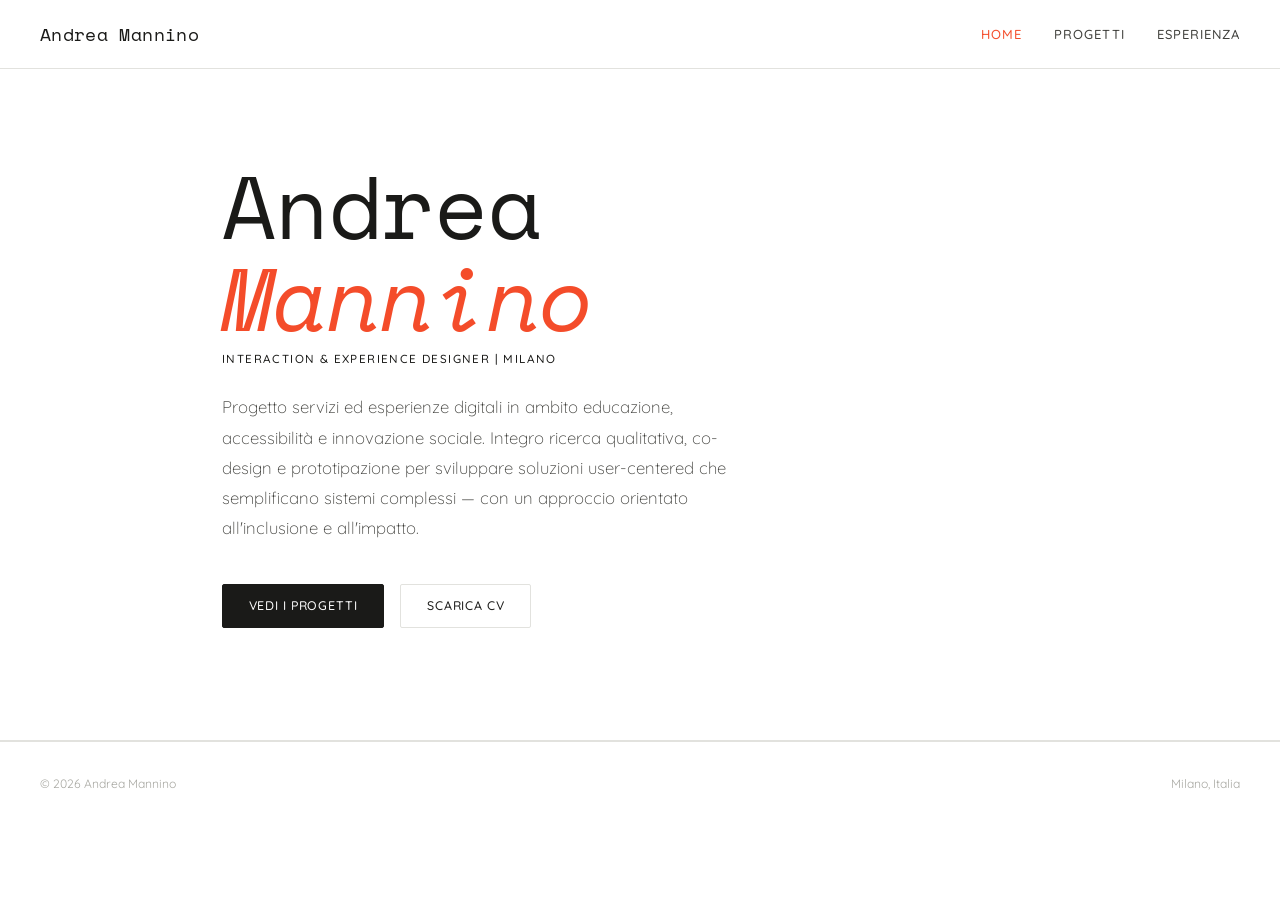
==== index.html @ af7ae9c5 "_sbeng" ====
<!DOCTYPE html>
<html lang="it">
<head>
  <meta charset="UTF-8" />
  <meta name="viewport" content="width=device-width, initial-scale=1.0" />
  <link rel="preconnect" href="https://fonts.googleapis.com" />
  <link rel="preconnect" href="https://fonts.gstatic.com" crossorigin />
  <link href="https://fonts.googleapis.com/css2?family=Anton&family=Atkinson+Hyperlegible+Mono:ital,wght@0,200..800;1,200..800&family=Lato:ital,wght@0,100;0,300;0,400;0,700;0,900;1,100;1,300;1,400;1,700;1,900&family=Merriweather:ital,opsz,wght@0,18..144,300..900;1,18..144,300..900&family=Quicksand:wght@300..700&family=Space+Mono:ital,wght@0,400;0,700;1,400;1,700&display=swap" rel="stylesheet">
  <link rel="stylesheet" href="style2.css" />
</head>
<body>
  <nav>
    <a href="index.html" class="nav-logo">Andrea Mannino</a>
    <ul class="nav-links">
      <li><a href="index.html" class="active">Home</a></li>
      <li><a href="progetti.html">Progetti</a></li>
      <li><a href="esperienza.html">Esperienza</a></li>
    </ul>
  </nav>
  <!-- ─── HERO ─────────────────────────────────────────────── -->

  <section id="hero">
    <div class="container">
      <h1 class="hero-name fade-up">Andrea<br><em>Mannino</em></h1>
      <span class="hero-tag fade-up">Interaction & Experience Designer | Milano</span>
      <p class="hero-bio fade-up">Progetto servizi ed esperienze digitali in ambito educazione, accessibilità e innovazione sociale. Integro ricerca qualitativa, co-design e prototipazione per sviluppare soluzioni user-centered che semplificano sistemi complessi — con un approccio orientato all'inclusione e all'impatto.</p>
      <div class="hero-actions fade-up">
        <a href="progetti.html" class="btn btn-primary">Vedi i progetti</a>
        <a href="CV_Andrea_Mannino_ITA.pdf" download class="btn btn-ghost">Scarica CV</a>
      </div>
    </div>
  </section>
  <!-- ─── FOOTER ────────────────────────────────────────────── -->

  <footer>
    <p>&#169; 2026 Andrea Mannino</p>
    <p>Milano, Italia</p>
  </footer>

  <script src="script.js"></script>

</body>
</html>
---- style2.css ----
:root {
  --bg: #ffffff;
  --bg-card: #ffffff;
  --ink: #1a1a18;
  --ink-soft: #3f3f3b;
  --ink-muted: #a8a8a2;
  --accent: rgba(243, 57, 19, 0.9);
  --accentlink: rgba(243, 57, 19, 0.9);
  --accentlink2: #747f5de6;
  --evident: #1a1a18;
  --border: #e2e2de;
  --serif: 'Space Mono', Georgia, serif;
  --sans: 'Quicksand', system-ui, sans-serif;
  --max: 900px;
}

*, *::before, *::after { box-sizing: border-box; margin: 0; padding: 0; }

html { scroll-behavior: smooth; }

body {
  background: var(--bg);
  color: var(--ink);
  font-family: var(--sans);
  font-size: 16px;
  line-height: 1.6;
  -webkit-font-smoothing: antialiased;
  cursor: default;
  /* overflow-x: hidden rimosso — tagliava le immagini bleed */
}

/* ─── NAV ─────────────────────────────────────────────── */

nav {
  position: fixed;
  top: 0; left: 0; right: 0;
  z-index: 100;
  display: flex;
  justify-content: space-between;
  align-items: center;
  padding: 1.25rem 2.5rem;
  background: rgba(255, 255, 255, 0.9);
  backdrop-filter: blur(10px);
  border-bottom: 1px solid var(--border);
}

.nav-logo {
  font-family: var(--serif);
  font-size: 1.1rem;
  font-weight: 400;
  letter-spacing: 0.02em;
  color: var(--ink);
  text-decoration: none;
}

.nav-links {
  display: flex;
  gap: 2rem;
  list-style: none;
}

.nav-links a {
  font-size: 13px;
  font-weight: 500;
  letter-spacing: 0.08em;
  text-transform: uppercase;
  color: var(--ink-soft);
  text-decoration: none;
  transition: color 0.2s;
}

.nav-links a:hover,
.nav-links a.active { color: var(--accent); }

/* ─── LAYOUT BASE ─────────────────────────────────────── */

.container {
  max-width: var(--max);
  margin: 0 auto;
  padding: 0 2rem;
}

section { padding: 6rem 0; }

.highlight     { font-weight: 700; color: var(--evident); }
.highlightlink1 { font-weight: 700; color: var(--accentlink); }
.highlightlink2 { font-weight: 700; color: var(--accentlink2); }
.highlightsoft { font-weight: 700; color: var(--ink-soft); }

.mark {
  position: relative;
  text-transform: uppercase;
  font-weight: 600;
  letter-spacing: 0.04em;
  display: inline;
}
/* colore dell'evidenziazione del testo */
.mark::after {
  content: '';
  position: absolute;
  bottom: 3px;
  left: -10px; right: 15px;
  height: 28px;
  background: var(--mark-color, rgba(200, 69, 42, 0.8));
  transform: skewX(-3deg);
  z-index: -1;
}

/* ─── HERO ─────────────────────────────────────────────── */

#hero {
  padding-top: 10rem;
  padding-bottom: 7rem;
  border-bottom: 1px solid var(--border);
}

.hero-tag {
  display: inline-block;
  font-size: 0.73rem;
  font-weight: 500;
  letter-spacing: 0.12em;
  text-transform: uppercase;
  color: var(--evident);
  margin-bottom: 1.5rem;
}

.hero-name {
  font-family: var(--serif);
  font-size: clamp(3rem, 8vw, 5.5rem);
  font-weight: 300;
  line-height: 1.05;
  letter-spacing: -0.01em;
  color: var(--ink);
  margin-bottom: 0;
}

.hero-name em {
  font-style: italic;
  color: var(--accent);
}

.hero-bio {
  max-width: 540px;
  font-size: 1.05rem;
  font-weight: 300;
  color: var(--ink-soft);
  line-height: 1.8;
  margin-bottom: 2.5rem;
}

.hero-actions {
  display: flex;
  gap: 1rem;
  flex-wrap: wrap;
}

/* ─── BUTTONS ─────────────────────────────────────────── */



.btn {
  display: inline-block;
  padding: 0.7rem 1.6rem;
  font-family: var(--sans);
  font-size: 0.78rem;
  font-weight: 500;
  letter-spacing: 0.07em;
  text-transform: uppercase;
  text-decoration: none;
  border-radius: 2px;
  transition: all 0.2s;
  cursor: pointer;
}

.btn-primary {
  background: var(--ink);
  color: var(--bg);
  border: 1px solid var(--ink);
}

.btn-primary:hover {
  background: var(--accent);
  border-color: var(--accent);
}

.btn-ghost {
  background: transparent;
  color: var(--ink);
  border: 1px solid var(--border);
}

.btn-ghost:hover { border-color: var(--ink); }


.btn-action {
  display: inline-block;
  margin-top: 2rem;
  padding: 0.65rem 1.4rem;
  font-family: var(--sans);
  font-size: 0.78rem;
  font-weight: 500;
  letter-spacing: 0.07em;
  text-transform: uppercase;
  background: transparent;
  color: var(--ink-soft);
  border: 1px solid var(--border);
  border-radius: 2px;
  cursor: pointer;
  transition: border-color 0.2s, color 0.2s;
}

.btn-action:hover {
  border-color: var(--card-color, var(--accent));
  color: var(--ink);
}

/* ─── SECTION HEADER ──────────────────────────────────── */

.section-label {
  font-size: 0.7rem;
  font-weight: 500;
  letter-spacing: 0.14em;
  text-transform: uppercase;
  color: var(--ink-muted);
  margin-bottom: 0.5rem;
}

.section-title {
  font-family: var(--serif);
  font-size: clamp(1.8rem, 4vw, 2.6rem);
  font-weight: 300;
  line-height: 1.15;
  color: var(--ink);
  margin-bottom: 3rem;
}

/* ─── PROJECTS ────────────────────────────────────────── */



#projects { border-bottom: 1px solid var(--border); }

.projects-grid {
  display: grid;
  grid-template-columns: 1fr 1fr;
  gap: 1rem;
}

.project-card {
  background: var(--bg-card);
  border: 1.5px solid var(--card-color, var(--accent));
  position: relative;
  overflow: visible;
  transition: background 0.2s;
}

.project-card:not(.featured) {
  display: flex;
  flex-direction: column;
}

.project-card:hover { background: #fafaf8; }

.project-card:hover .project-arrow {
  opacity: 1;
  transform: translate(2px, -2px);
}

.project-card.featured { grid-column: 1 / -1; }
.project-card.featured .project-title { font-size: 2.2rem; }
.project-card.wide { grid-column: 1 / -1; }


/* ─── HEADER CARD ─────────────────────────────────────── */

.project-header {
  cursor: pointer;
  padding: 1.8rem;
}

.project-year {
  font-size: 0.7rem;
  font-weight: 500;
  letter-spacing: 0.1em;
  text-transform: uppercase;
  color: var(--ink-muted);
  margin-bottom: 0.7rem;
}

.project-title {
  font-family: var(--serif);
  font-size: 1.6rem;
  font-weight: 400;
  color: var(--ink);
  margin-bottom: 0.5rem;
  line-height: 1.2;
}

.project-desc {
  font-size: 16px;
  color: var(--ink-soft);
  font-weight: 300;
  line-height: 1.50;
  margin-bottom: 1.2rem;
  white-space: pre-line;
}

.project-desc a {
  color: var(--link-line, var(--accent));
  text-decoration: underline;
  text-decoration-color: var(--link-line, var(--accent));
  text-decoration-thickness: 1px;  
  text-underline-offset: 2px;
  font-weight: 500;
  transition: opacity 0.2s;
}

.project-desc a:hover { opacity: 0.7; }

.project-desc2 {
  font-size: 0.87rem;
  color: var(--ink);
  font-weight: 300;
  line-height: 1.65;
  margin-bottom: 1.2rem;
}

.project-tags {
  display: flex;
  flex-wrap: wrap;
  gap: 0.4rem;
}

.tag {
  font-size: 0.67rem;
  font-weight: 500;
  letter-spacing: 0.08em;
  text-transform: uppercase;
  color: var(--ink-soft);
  border: 1px solid var(--border);
  border-radius: 2px;
  padding: 0.2rem 0.55rem;
  background: var(--bg);
}

.project-arrow {
  position: absolute;
  top: 1.5rem;
  right: 2rem;
  font-size: 1rem;
  color: var(--accent);
  opacity: 0;
  transition: all 0.2s;
}

.featured-badge {
  display: inline-block;
  font-size: 0.63rem;
  font-weight: 500;
  letter-spacing: 0.1em;
  text-transform: uppercase;
  color: var(--accent);
  border: 1px solid var(--accent);
  border-radius: 2px;
  padding: 0.15rem 0.5rem;
  margin-bottom: 0.8rem;
}

/* ─── ACCORDION ───────────────────────────────────────── */

/* Chiuso */
.project-detail-container {
  max-height: 0;
  overflow: hidden;
  transition: max-height 0.45s ease, padding 0.45s ease, opacity 0.3s ease;
  display: grid;
  grid-template-columns: minmax(0, 1.25fr) minmax(280px, 0.75fr);
  column-gap: 2rem;
  align-items: start;
  padding: 0 1.5rem;
}

/* Aperto */
.project-detail-container.open {
  max-height: none;
  overflow: visible;
  padding: 0 1.5rem 2rem;
}

/* In chiusura — JS aggiunge questa classe, poi rimuove .open */
.project-detail-container.closing {
  overflow: hidden;
  opacity: 0;
  transition: max-height 0.4s ease, opacity 0.25s ease, padding 0.4s ease;
}

/* ─── COLONNE DETTAGLIO ───────────────────────────────── */

/* Colonna sinistra — immagini/video */
.detail-col--visual {
  display: flex;
  flex-direction: column;
  gap: 2rem;
  overflow: visible;
  align-items: flex-end;
}

/* Colonna destra — testo */
.detail-col--text {
  display: flex;
  flex-direction: column;
  min-width: 0;
}

/* ─── REVEAL PROGRESSIVO ─────────────────────────────── */

/* Stato iniziale: nascosto, pronto per reveal */
.detail-col--visual > *,
.detail-col--text > * {
  opacity: 0;
  transform: translateY(20px);
  transition: opacity 0.45s ease, transform 0.45s ease;
}

/* Visibile dopo che IntersectionObserver lo raggiunge */
.detail-col--visual > *.revealed,
.detail-col--text > *.revealed {
  opacity: 1;
  transform: translateY(0);
}

/* ─── IMMAGINI DETAIL ─────────────────────────────────── */

.detail-img {
  display: block;
  height: auto;
  border-radius: 2px;
  object-fit: cover;
  max-width: none;
  flex-shrink: 0;
}

.img-row {
  display: flex;
  gap: 2rem;
  align-items: flex-start;
  flex-shrink: 0;        /* si comporta come un'immagine singola */
}

.detail-img[data-size="full"]   { width: 100%; }
.detail-img[data-size="xs"]    { width: 200px; }
.detail-img[data-size="sm"]    { width: 250px; }
.detail-img[data-size="md"]    { width: 400px; }
.detail-img[data-size="lg"]    { width: 500px; }
.detail-img[data-size="xl"]    { width: 600px; }
.detail-img[data-size="xxl"]   { width: 760px; }
.detail-img[data-size="bleed"] { width: 860px; }

/* ─── VIDEO ───────────────────────────────────────────── */

.video-wrapper {
  position: relative;
  display: block;
  aspect-ratio: 16 / 9;
  flex-shrink: 0;
}

.video-wrapper iframe {
  position: absolute;
  inset: 0;
  width: 100%;
  height: 100%;
  border: 0;
}

.video-wrapper[data-size="sm"]    { width: 300px; }
.video-wrapper[data-size="md"]    { width: 400px; }
.video-wrapper[data-size="lg"]    { width: 500px; }
.video-wrapper[data-size="xl"]    { width: 600px; }
.video-wrapper[data-size="xxl"]   { width: 760px; }
.video-wrapper[data-size="bleed"] { width: 860px; }



/* ─── CASE STUDY ──────────────────────────────────────── */

#casestudy { border-bottom: 1px solid var(--border); }

.cs-header { margin-bottom: 3rem; }

.cs-meta {
  display: flex;
  column-gap: 4.63rem;
  row-gap: 2rem;
  margin-bottom: 2rem;
  flex-wrap: wrap;
  padding-bottom: 2rem;
  border-bottom: 1px solid var(--border);
}

.cs-meta-label {
  font-size: 0.68rem;
  font-weight: 500;
  letter-spacing: 0.1em;
  text-transform: uppercase;
  color: var(--ink-muted);
  margin-bottom: 0.3rem;
}

.cs-meta-value {
  font-size: 0.9rem;
  color: var(--ink);
  font-weight: 400;
}

.cs-body {
  display: grid;
  grid-template-columns: 1fr 1fr;
  gap: 1.5px;
  background: var(--border);
  border: 1.5px solid var(--border);
  margin-bottom: 2rem;
}

.cs-block {
  background: var(--bg-card);
  padding: 2rem;
}

.cs-block-label {
  font-size: 0.68rem;
  font-weight: 500;
  letter-spacing: 0.1em;
  text-transform: uppercase;
  color: var(--accent);
  margin-bottom: 0.8rem;
}

.cs-block p {
  font-size: 0.9rem;
  color: var(--ink-soft);
  font-weight: 300;
  line-height: 1.75;
}

.cs-image-placeholder {
  grid-column: 1 / -1;
  height: 260px;
  display: flex;
  align-items: center;
  justify-content: center;
  font-family: var(--serif);
  font-style: italic;
  color: var(--ink-muted);
  font-size: 0.95rem;
  overflow: hidden;
}

.cs-image-placeholder img {
  width: 130%;
  height: auto;
  object-fit: cover;
  display: block;
  object-position: center 30%;
  transition: filter 0.3s ease;
}

.cs-title-sub {
  font-size: 2.2rem;
  font-family: var(--serif);
  font-style: italic;
  color: var(--ink-soft);
}

/* ─── EXPERIENCE ──────────────────────────────────────── */

#experience { border-bottom: 1px solid var(--border); }

.exp-list {
  display: flex;
  flex-direction: column;
  gap: 1.5px;
  background: var(--border);
  border: 1.5px solid var(--border);
}

.exp-item {
  background: var(--bg-card);
  padding: 1.8rem 2rem;
  display: grid;
  grid-template-columns: 1fr 2fr;
  gap: 2rem;
  align-items: start;
}

.exp-period {
  font-size: 0.75rem;
  font-weight: 500;
  letter-spacing: 0.07em;
  color: var(--ink-muted);
  padding-top: 0.15rem;
}

.exp-role {
  font-family: var(--serif);
  font-size: 1.1rem;
  font-weight: 400;
  color: var(--ink);
  margin-bottom: 0.2rem;
}

.exp-place {
  font-size: 0.82rem;
  color: var(--ink-soft);
  margin-bottom: 0.6rem;
}

.exp-desc {
  font-size: 0.85rem;
  color: var(--ink-soft);
  font-weight: 300;
  line-height: 1.7;
}

/* ─── CONTACT ─────────────────────────────────────────── */

.contact-grid {
  display: grid;
  grid-template-columns: 1fr 1fr;
  gap: 4rem;
  align-items: start;
}

.contact-text {
  font-family: var(--serif);
  font-size: 1.6rem;
  font-weight: 300;
  line-height: 1.4;
  color: var(--ink);
  margin-bottom: 2rem;
}

.contact-links {
  display: flex;
  flex-direction: column;
  gap: 0.8rem;
}

.contact-link {
  display: flex;
  align-items: center;
  gap: 0.8rem;
  text-decoration: none;
  color: var(--ink);
  font-size: 0.88rem;
  font-weight: 400;
  padding: 1rem 1.2rem;
  border: 1px solid var(--border);
  border-radius: 2px;
  background: var(--bg-card);
  transition: all 0.2s;
}

.contact-link:hover {
  border-color: var(--ink);
  color: var(--accent);
}

.contact-link-label {
  font-size: 0.67rem;
  font-weight: 500;
  letter-spacing: 0.1em;
  text-transform: uppercase;
  color: var(--ink-muted);
  margin-left: auto;
}

/* ─── FOOTER ──────────────────────────────────────────── */

footer {
  border-top: 1px solid var(--border);
  padding: 2rem 2.5rem;
  display: flex;
  justify-content: space-between;
  align-items: center;
}

footer p {
  font-size: 0.76rem;
  color: var(--ink-muted);
}

/* ─── ANIMAZIONI ──────────────────────────────────────── */

.fade-up {
  opacity: 0;
  transform: translateY(20px);
  transition: opacity 0.55s ease, transform 0.55s ease;
}

.fade-up.visible {
  opacity: 1;
  transform: translateY(0);
}

/* ─── RESPONSIVE ──────────────────────────────────────── */

@media (max-width: 768px) {
  nav { padding: 1rem 1.25rem; }
  .nav-links { gap: 1rem; }
  .container { padding: 0 1.25rem; }
  section { padding: 4rem 0; }

  .projects-grid { grid-template-columns: 1fr; }

  .project-detail-container {
    grid-template-columns: 1fr;
    padding: 0 1.25rem;
  }

  .project-detail-container.open {
    padding: 0.75rem 1.25rem 2rem;
  }

  /* Testo sale sopra il visual su mobile */
  .detail-col--text   { order: 1; }
  .detail-col--visual { order: 2; align-items: flex-start; }

  /* Tutto il visual torna fluido */
  .detail-col--visual > * {
    width: 100% !important;
    max-width: 100%;
    margin-left: 0;
    flex-shrink: 1;
  }

  .cs-body { grid-template-columns: 1fr; }
  .cs-image-placeholder { grid-column: 1; }
  .contact-grid { grid-template-columns: 1fr; gap: 2rem; }
  .exp-item { grid-template-columns: 1fr; gap: 0.5rem; }
}
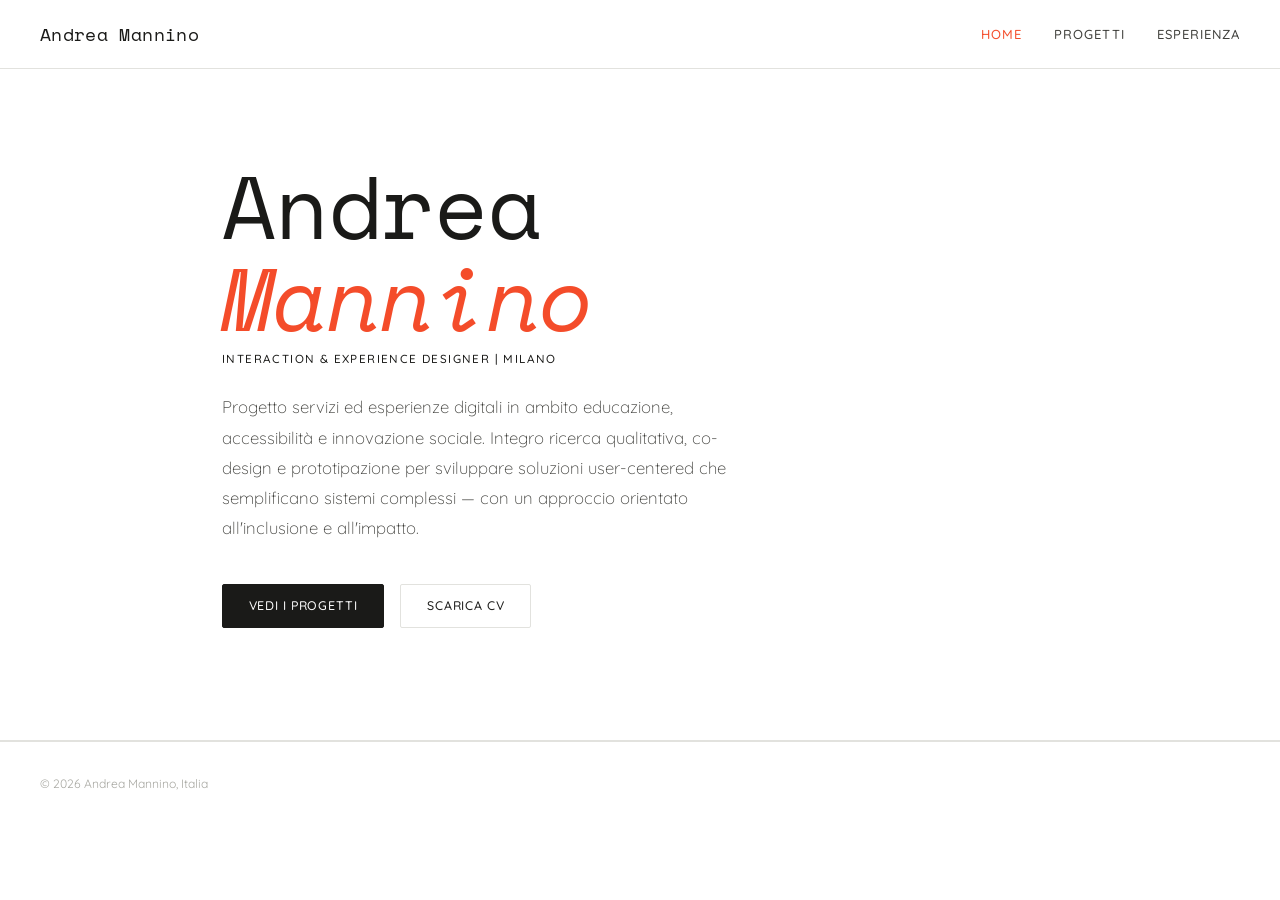
==== commit f08926e5: "Update footer text with location information" ====
--- a/index.html
+++ b/index.html
@@ -33,11 +33,10 @@
   <!-- ─── FOOTER ────────────────────────────────────────────── -->
 
   <footer>
-    <p>&#169; 2026 Andrea Mannino</p>
-    <p>Milano, Italia</p>
+    <p>&#169; 2026 Andrea Mannino, Italia</p>
   </footer>
 
   <script src="script.js"></script>
 
 </body>
-</html>+</html>
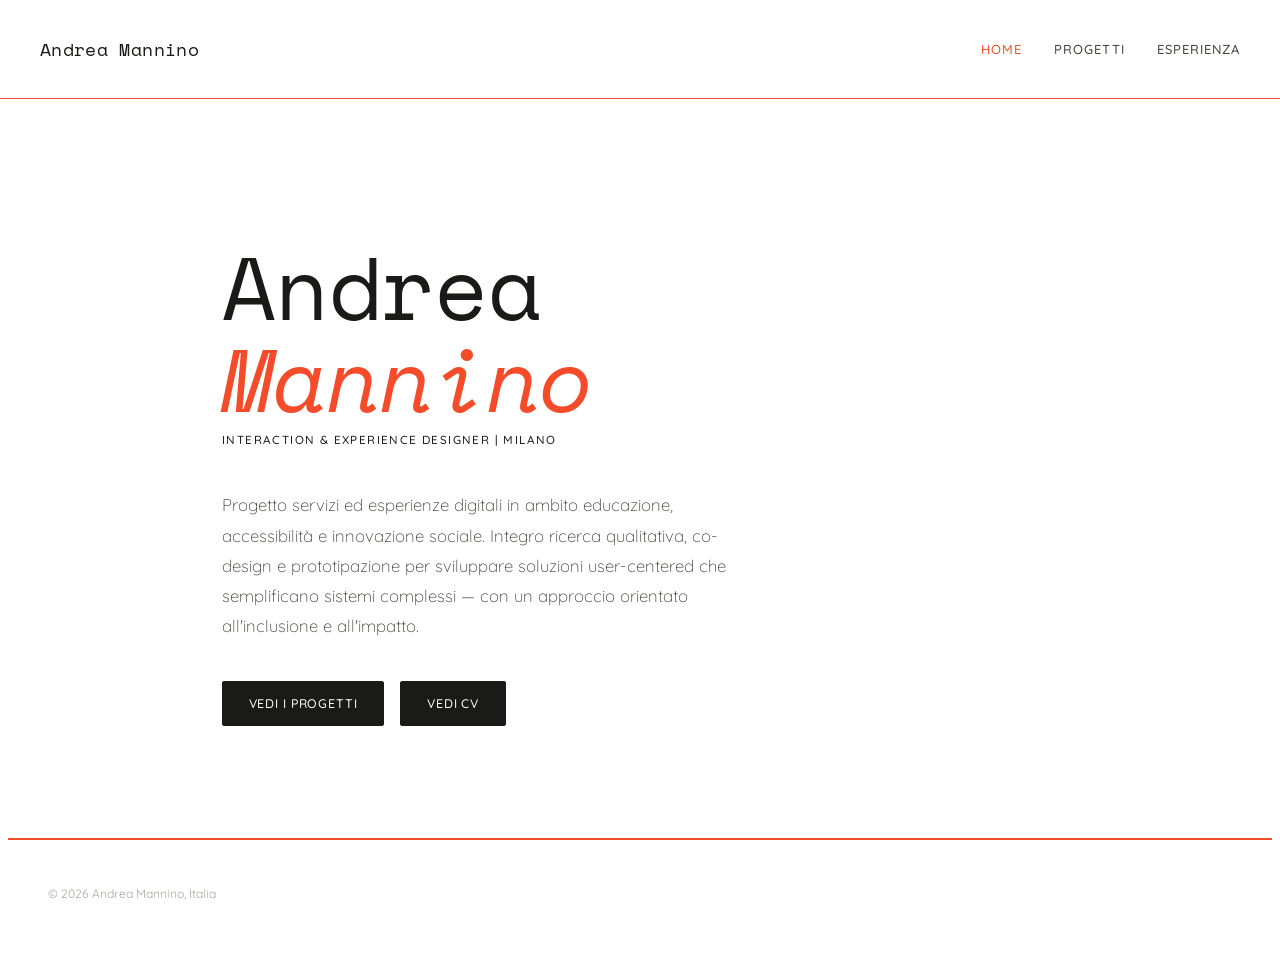
==== commit b71e33f1: "Update CV link and download attributes in index.html" ====
--- a/index.html
+++ b/index.html
@@ -26,7 +26,7 @@
       <p class="hero-bio fade-up">Progetto servizi ed esperienze digitali in ambito educazione, accessibilità e innovazione sociale. Integro ricerca qualitativa, co-design e prototipazione per sviluppare soluzioni user-centered che semplificano sistemi complessi — con un approccio orientato all'inclusione e all'impatto.</p>
       <div class="hero-actions fade-up">
         <a href="progetti.html" class="btn btn-primary">Vedi i progetti</a>
-        <a href="CV_Andrea_Mannino_ITA.pdf" download class="btn btn-ghost">Scarica CV</a>
+        <a href="CV-Andrea Mannino.pdf" target="_blank" rel="nooper noreferrer" class="btn btn-primary">Vedi CV</a>
       </div>
     </div>
   </section>
--- a/style2.css
+++ b/style2.css
@@ -14,7 +14,7 @@
   --max: 900px;
 }
 
-*, *::before, *::after { box-sizing: border-box; margin: 0; padding: 0; }
+*, *::before, *::after { box-sizing: border-box;  padding: 0; }
 
 html { scroll-behavior: smooth; }
 
@@ -26,7 +26,6 @@
   line-height: 1.6;
   -webkit-font-smoothing: antialiased;
   cursor: default;
-  /* overflow-x: hidden rimosso — tagliava le immagini bleed */
 }
 
 /* ─── NAV ─────────────────────────────────────────────── */
@@ -41,7 +40,7 @@
   padding: 1.25rem 2.5rem;
   background: rgba(255, 255, 255, 0.9);
   backdrop-filter: blur(10px);
-  border-bottom: 1px solid var(--border);
+  border-bottom: 1px solid var(--accent);
 }
 
 .nav-logo {
@@ -111,7 +110,7 @@
 #hero {
   padding-top: 10rem;
   padding-bottom: 7rem;
-  border-bottom: 1px solid var(--border);
+  border-bottom: 1px solid var(--accent);
 }
 
 .hero-tag {
@@ -153,6 +152,7 @@
   gap: 1rem;
   flex-wrap: wrap;
 }
+
 
 /* ─── BUTTONS ─────────────────────────────────────────── */
 
@@ -237,8 +237,7 @@
 /* ─── PROJECTS ────────────────────────────────────────── */
 
 
-
-#projects { border-bottom: 1px solid var(--border); }
+#projects { border-bottom: 1px solid var(--accent); }
 
 .projects-grid {
   display: grid;
@@ -366,6 +365,30 @@
   margin-bottom: 0.8rem;
 }
 
+/* ─── CARD OSCURATA ───────────────────────────────────── */
+
+.project-card.soon { 
+  pointer-events: none; /*blocca il click*/
+ }
+
+.project-card.soon::before {
+  content: '.See you soon.';
+  position: absolute;
+  inset: -2px;          /* copre anche il bordo */
+  z-index: 10;
+  display: flex;
+  align-items: center;
+  justify-content: center;
+  background: rgba(255, 255, 255, 0.85);
+  backdrop-filter: blur(3px);
+  -webkit-backdrop-filter: blur(3px);
+  font-family: var(--serif);
+  font-size: 1.5rem;
+  font-weight: 400;
+  font-style: italic;
+  letter-spacing: 0.08em;
+  color: var(--ink-muted);
+}
 /* ─── ACCORDION ───────────────────────────────────────── */
 
 /* Chiuso */
@@ -574,14 +597,14 @@
 
 /* ─── EXPERIENCE ──────────────────────────────────────── */
 
-#experience { border-bottom: 1px solid var(--border); }
+#experience { border-bottom: 1px solid var(--accent); }
 
 .exp-list {
   display: flex;
   flex-direction: column;
-  gap: 1.5px;
-  background: var(--border);
-  border: 1.5px solid var(--border);
+  gap: 1px;
+  background: var(--accent);
+ /*border: 1.5px solid var(--border);*/
 }
 
 .exp-item {
@@ -678,7 +701,7 @@
 /* ─── FOOTER ──────────────────────────────────────────── */
 
 footer {
-  border-top: 1px solid var(--border);
+  border-top: 1px solid var(--accent);
   padding: 2rem 2.5rem;
   display: flex;
   justify-content: space-between;
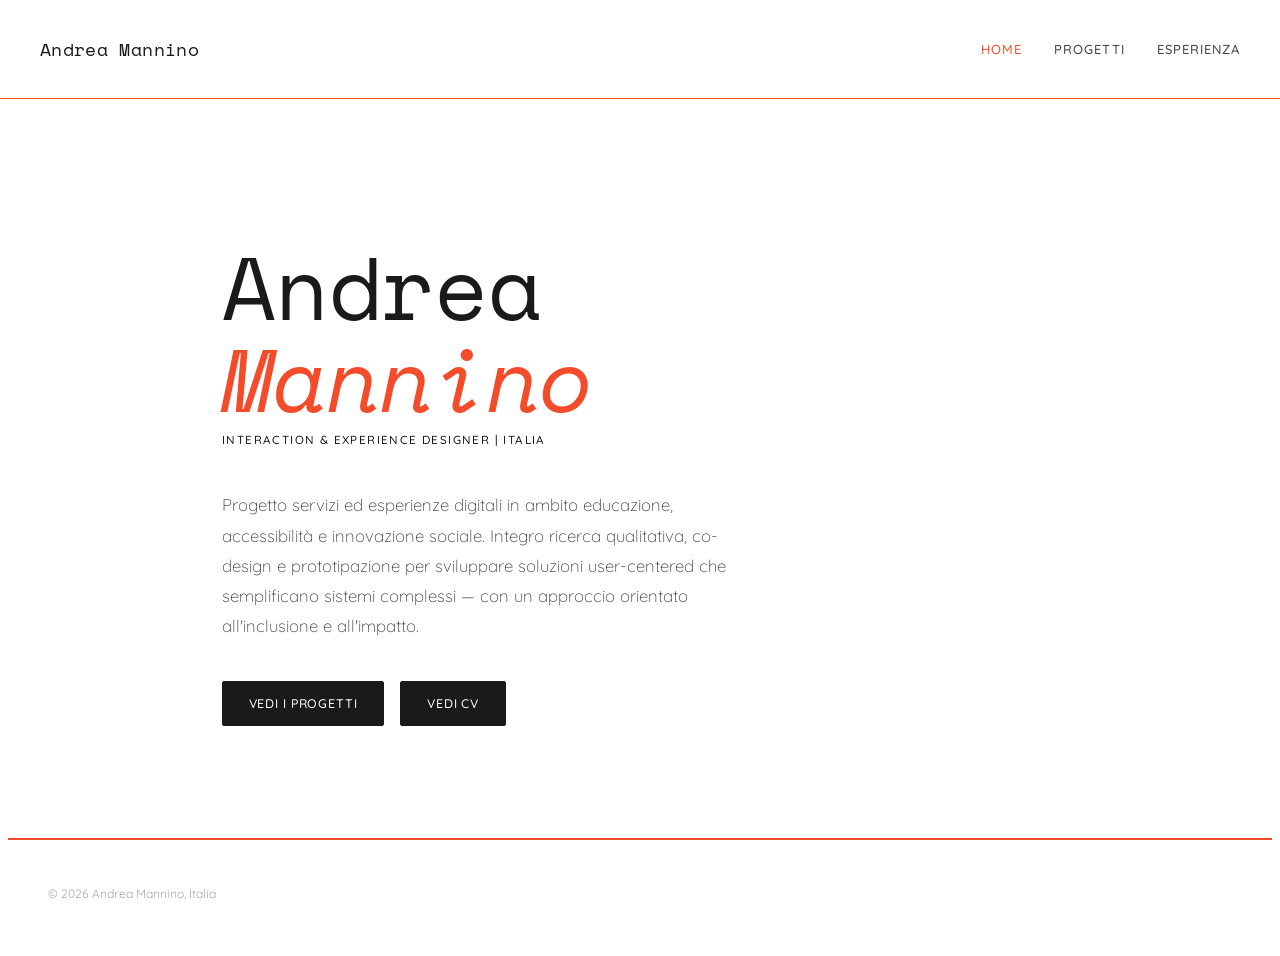
==== commit 232826d7: "tag location from Milano to Italia" ====
--- a/index.html
+++ b/index.html
@@ -22,7 +22,7 @@
   <section id="hero">
     <div class="container">
       <h1 class="hero-name fade-up">Andrea<br><em>Mannino</em></h1>
-      <span class="hero-tag fade-up">Interaction & Experience Designer | Milano</span>
+      <span class="hero-tag fade-up">Interaction & Experience Designer | Italia</span>
       <p class="hero-bio fade-up">Progetto servizi ed esperienze digitali in ambito educazione, accessibilità e innovazione sociale. Integro ricerca qualitativa, co-design e prototipazione per sviluppare soluzioni user-centered che semplificano sistemi complessi — con un approccio orientato all'inclusione e all'impatto.</p>
       <div class="hero-actions fade-up">
         <a href="progetti.html" class="btn btn-primary">Vedi i progetti</a>
--- a/style2.css
+++ b/style2.css
@@ -214,6 +214,15 @@
   color: var(--ink);
 }
 
+.card-close-row {
+  display: none;          /* nascosto di default */
+  padding: 0 1.5rem 1.5rem;
+}
+
+.card-close-row.visible {
+  display: block;
+}
+
 /* ─── SECTION HEADER ──────────────────────────────────── */
 
 .section-label {
@@ -729,36 +738,73 @@
 /* ─── RESPONSIVE ──────────────────────────────────────── */
 
 @media (max-width: 768px) {
-  nav { padding: 1rem 1.25rem; }
+
+  /* ─── NAV ─── */
+  nav {
+    padding: 1rem 1.25rem;
+  }
   .nav-links { gap: 1rem; }
+  .nav-links a { font-size: 11px; }
+
+  /* ─── LAYOUT ─── */
   .container { padding: 0 1.25rem; }
   section { padding: 4rem 0; }
 
+  /* ─── HERO ─── */
+  #hero {
+    padding-top: 7rem;
+    padding-bottom: 4rem;
+  }
+  .hero-bio { max-width: 100%; }
+
+  /* ─── PROGETTI ─── */
   .projects-grid { grid-template-columns: 1fr; }
-
+  .project-card.featured .project-title { font-size: 1.6rem; }
+
+  /* ─── ACCORDION ─── */
   .project-detail-container {
     grid-template-columns: 1fr;
     padding: 0 1.25rem;
   }
-
   .project-detail-container.open {
     padding: 0.75rem 1.25rem 2rem;
   }
-
-  /* Testo sale sopra il visual su mobile */
   .detail-col--text   { order: 1; }
   .detail-col--visual { order: 2; align-items: flex-start; }
-
-  /* Tutto il visual torna fluido */
   .detail-col--visual > * {
     width: 100% !important;
     max-width: 100%;
-    margin-left: 0;
     flex-shrink: 1;
   }
 
+  /* ─── IMG ROW ─── */
+  .img-row { flex-direction: column; }
+  .img-row .detail-img { width: 100% !important; }
+
+  /* ─── CASE STUDY ─── */
   .cs-body { grid-template-columns: 1fr; }
-  .cs-image-placeholder { grid-column: 1; }
-  .contact-grid { grid-template-columns: 1fr; gap: 2rem; }
-  .exp-item { grid-template-columns: 1fr; gap: 0.5rem; }
-}
+  .cs-image-placeholder {
+    grid-column: 1;
+    height: 180px;
+  }
+
+  /* ─── EXPERIENCE ─── */
+  .exp-item {
+    grid-template-columns: 1fr;
+    gap: 0.5rem;
+  }
+
+  /* ─── CONTACT ─── */
+  .contact-grid {
+    grid-template-columns: 1fr;
+    gap: 2rem;
+  }
+
+  /* ─── FOOTER ─── */
+  footer {
+    flex-direction: column;
+    gap: 0.5rem;
+    text-align: center;
+    padding: 1.5rem 1.25rem;
+  }
+}
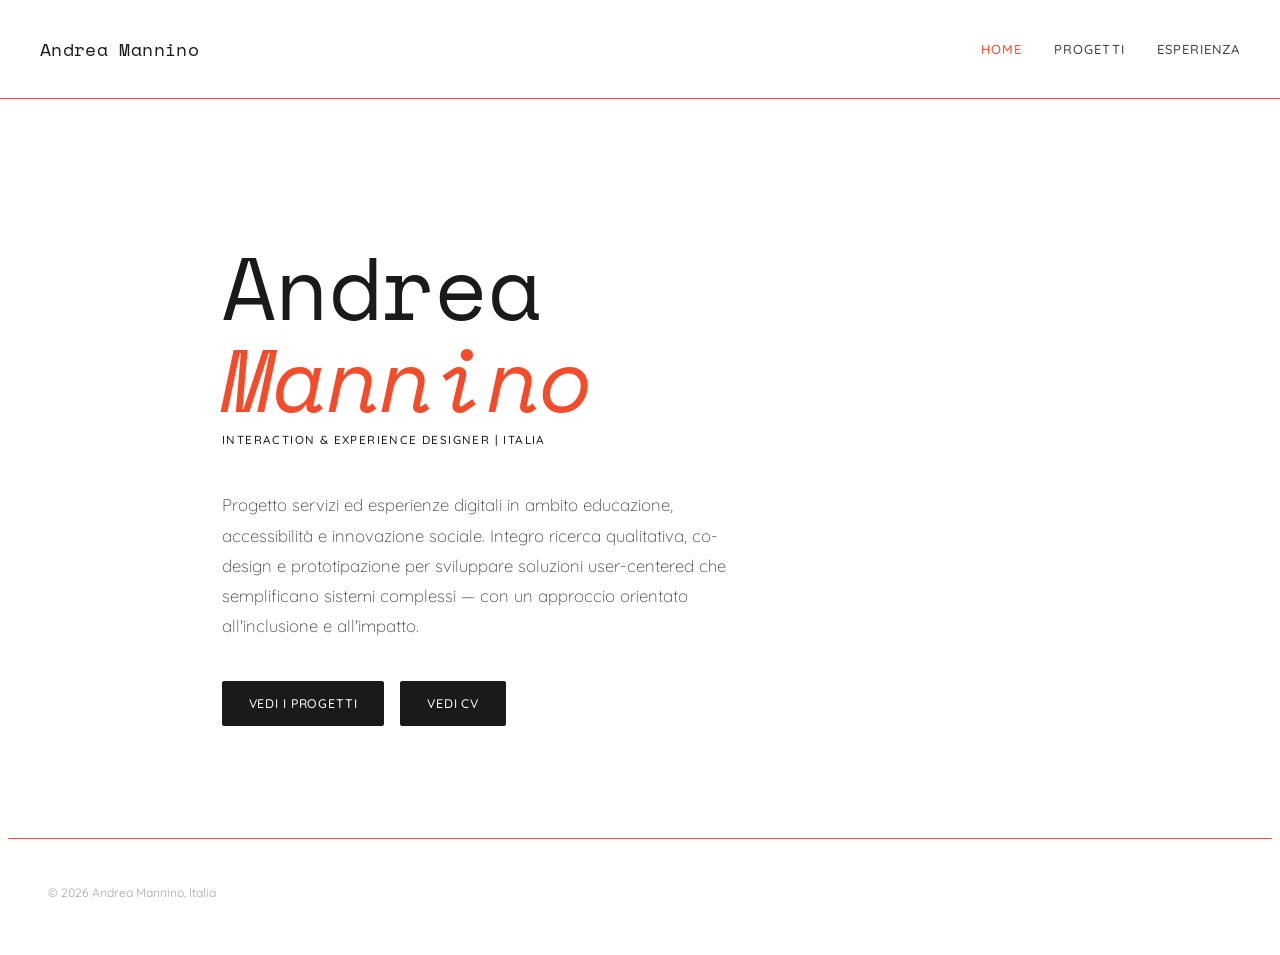
==== commit 6286cc04: "Update CV link in index.html" ====
--- a/index.html
+++ b/index.html
@@ -26,7 +26,7 @@
       <p class="hero-bio fade-up">Progetto servizi ed esperienze digitali in ambito educazione, accessibilità e innovazione sociale. Integro ricerca qualitativa, co-design e prototipazione per sviluppare soluzioni user-centered che semplificano sistemi complessi — con un approccio orientato all'inclusione e all'impatto.</p>
       <div class="hero-actions fade-up">
         <a href="progetti.html" class="btn btn-primary">Vedi i progetti</a>
-        <a href="CV-Andrea Mannino.pdf" target="_blank" rel="nooper noreferrer" class="btn btn-primary">Vedi CV</a>
+        <a href="CV_AndreaMannino_ITA.pdf" target="_blank" rel="nooper noreferrer" class="btn btn-primary">Vedi CV</a>
       </div>
     </div>
   </section>
--- a/style2.css
+++ b/style2.css
@@ -710,7 +710,7 @@
 /* ─── FOOTER ──────────────────────────────────────────── */
 
 footer {
-  border-top: 1px solid var(--accent);
+ /*  border-top: 1px solid var(--accent); */
   padding: 2rem 2.5rem;
   display: flex;
   justify-content: space-between;
